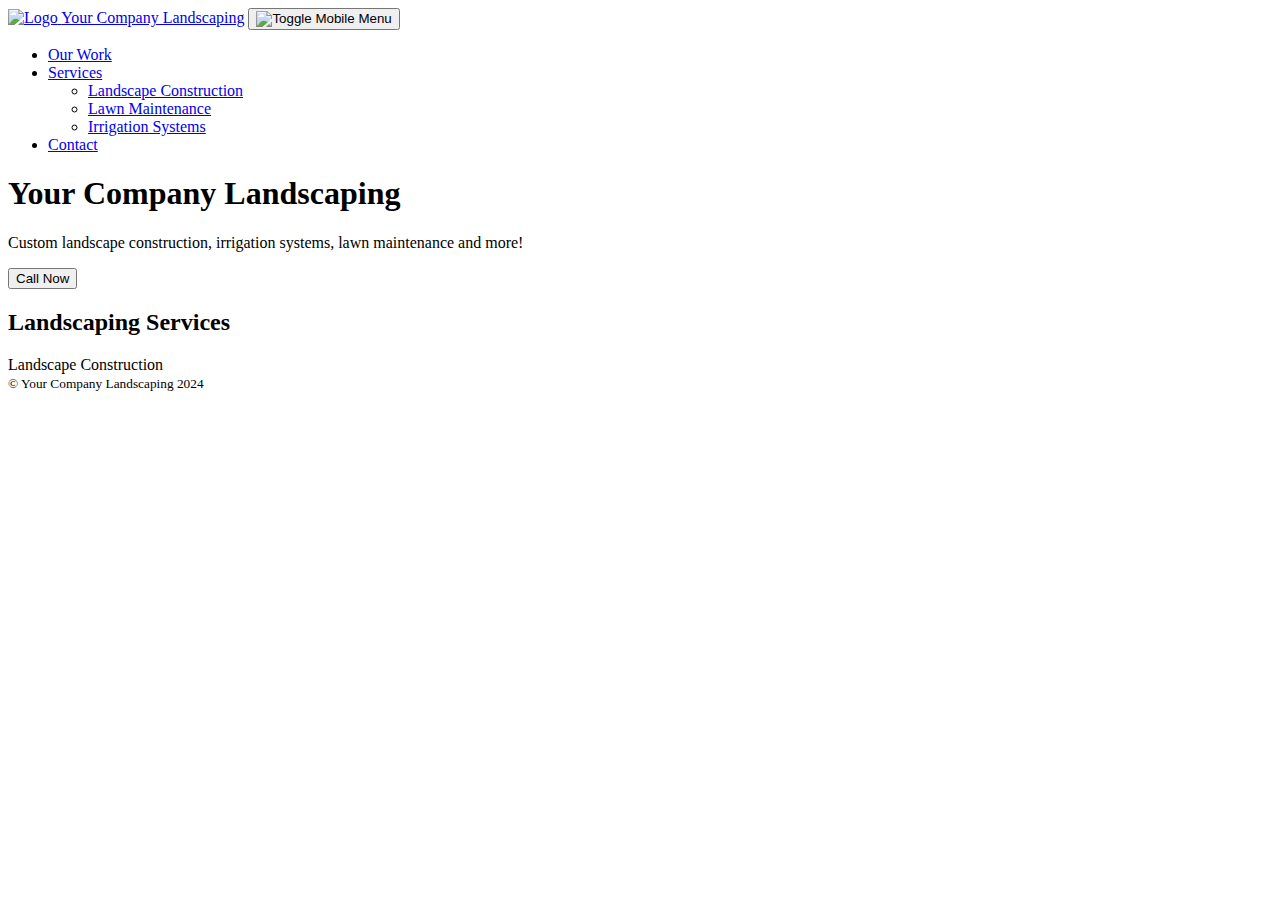
==== public/index.html @ b5fb1c20 "Initial commit" ====
<!DOCTYPE html>
<html lang="en">
  <head>
    <meta charset="UTF-8" />
    <meta name="viewport" content="width=device-width, initial-scale=1.0" />
    <link rel="apple-touch-icon" sizes="180x180" href="/apple-touch-icon.png" />
    <link rel="icon" type="image/png" sizes="32x32" href="/favicon-32x32.png" />
    <link rel="icon" type="image/png" sizes="16x16" href="/favicon-16x16.png" />
    <link rel="manifest" href="/site.webmanifest" />
    <link
      href="/assets/lib/bootstrap-5.0.2-dist/css/bootstrap.min.css"
      rel="stylesheet"
    />
    <link href="/style.css" rel="stylesheet" />
    <title>Your Company Landscaping | Example Website</title>
  </head>
  <body class="d-flex flex-column vw-100">
    <header>
      <nav class="navbar navbar-expand-lg bg-background">
        <div class="container-fluid">
          <a class="navbar-brand d-flex align-items-center gap-2" href="#">
            <img src="/assets/logo.svg" height="60" width="50" alt="Logo" />
            <span class="navbar-brand-text">Your Company Landscaping</span></a
          >
          <button
            class="navbar-toggler"
            type="button"
            data-bs-toggle="collapse"
            data-bs-target="#navbarSupportedContent"
            aria-controls="navbarSupportedContent"
            aria-expanded="false"
            aria-label="Toggle navigation"
          >
            <img
              src="/assets/icons/hamburger-icon.svg"
              height="50"
              width="50"
              alt="Toggle Mobile Menu"
            />
          </button>
          <div
            class="collapse navbar-collapse justify-content-end"
            id="navbarSupportedContent"
          >
            <ul class="navbar-nav mt-5 mt-lg-0 mb-2 mb-lg-0 gap-2">
              <li class="nav-item">
                <a class="nav-link d-flex align-items-center" href="#">
                  Our Work</a
                >
              </li>
              <li class="nav-item dropdown">
                <a
                  class="nav-link dropdown-toggle"
                  href="#"
                  role="button"
                  data-bs-toggle="dropdown"
                  aria-expanded="false"
                >
                  Services
                </a>
                <ul class="dropdown-menu rounded p-0">
                  <li>
                    <a class="dropdown-item" href="#">Landscape Construction</a>
                  </li>
                  <li>
                    <a class="dropdown-item" href="#">Lawn Maintenance</a>
                  </li>
                  <li>
                    <a class="dropdown-item" href="#">Irrigation Systems</a>
                  </li>
                </ul>
              </li>
              <li class="nav-item">
                <a
                  class="nav-link d-flex align-items-center gap-2 bg-secondary contact-link"
                  href="#"
                >
                  Contact</a
                >
              </li>
            </ul>
          </div>
        </div>
      </nav>
    </header>
    <main class="flex-grow-1">
      <section id="hero">
        <div
          class="hero-image d-flex align-items-center justify-content-center"
        >
          <div
            class="hero-image-text d-flex flex-column align-items-center justify-content-center gap-4 gap-lg-5 px-2"
          >
            <h1 class="text-center fw-bold">Your Company Landscaping</h1>
            <p class="fs-3 fw-semibold text-center">
              Custom landscape construction, irrigation systems, lawn
              maintenance and more!
            </p>
            <button class="btn btn-app-primary fs-3 px-4 fw-medium">
              Call Now
            </button>
          </div>
        </div>
      </section>
      <section id="services" class="py-5 px-3">
        <h2 class="w-100 text-center mt-3">Landscaping Services</h2>
        <div class="d-flex flex-wrap gap-5 justify-content-center py-5">
          <div
            id="landscape-construction"
            class="m-lg-2 d-flex align-items-end p-5 fs-3 fw-bold text-background"
          >
            <span>Landscape Construction</span>
          </div>
          <div id="lawn-maintenance" class="m-lg-2"></div>
          <div id="irrigation-systems" class="m-lg-2"></div>
        </div>
      </section>
    </main>
    <footer class="bg-secondary d-flex flex-column text-background">
      <div class="footer-top"></div>
      <div class="footer-bottom bg-text d-flex justify-content-center py-2">
        <small> © Your Company Landscaping 2024 </small>
      </div>
    </footer>
    <script src="/assets/lib/bootstrap-5.0.2-dist/js/bootstrap.bundle.min.js"></script>
  </body>
</html>
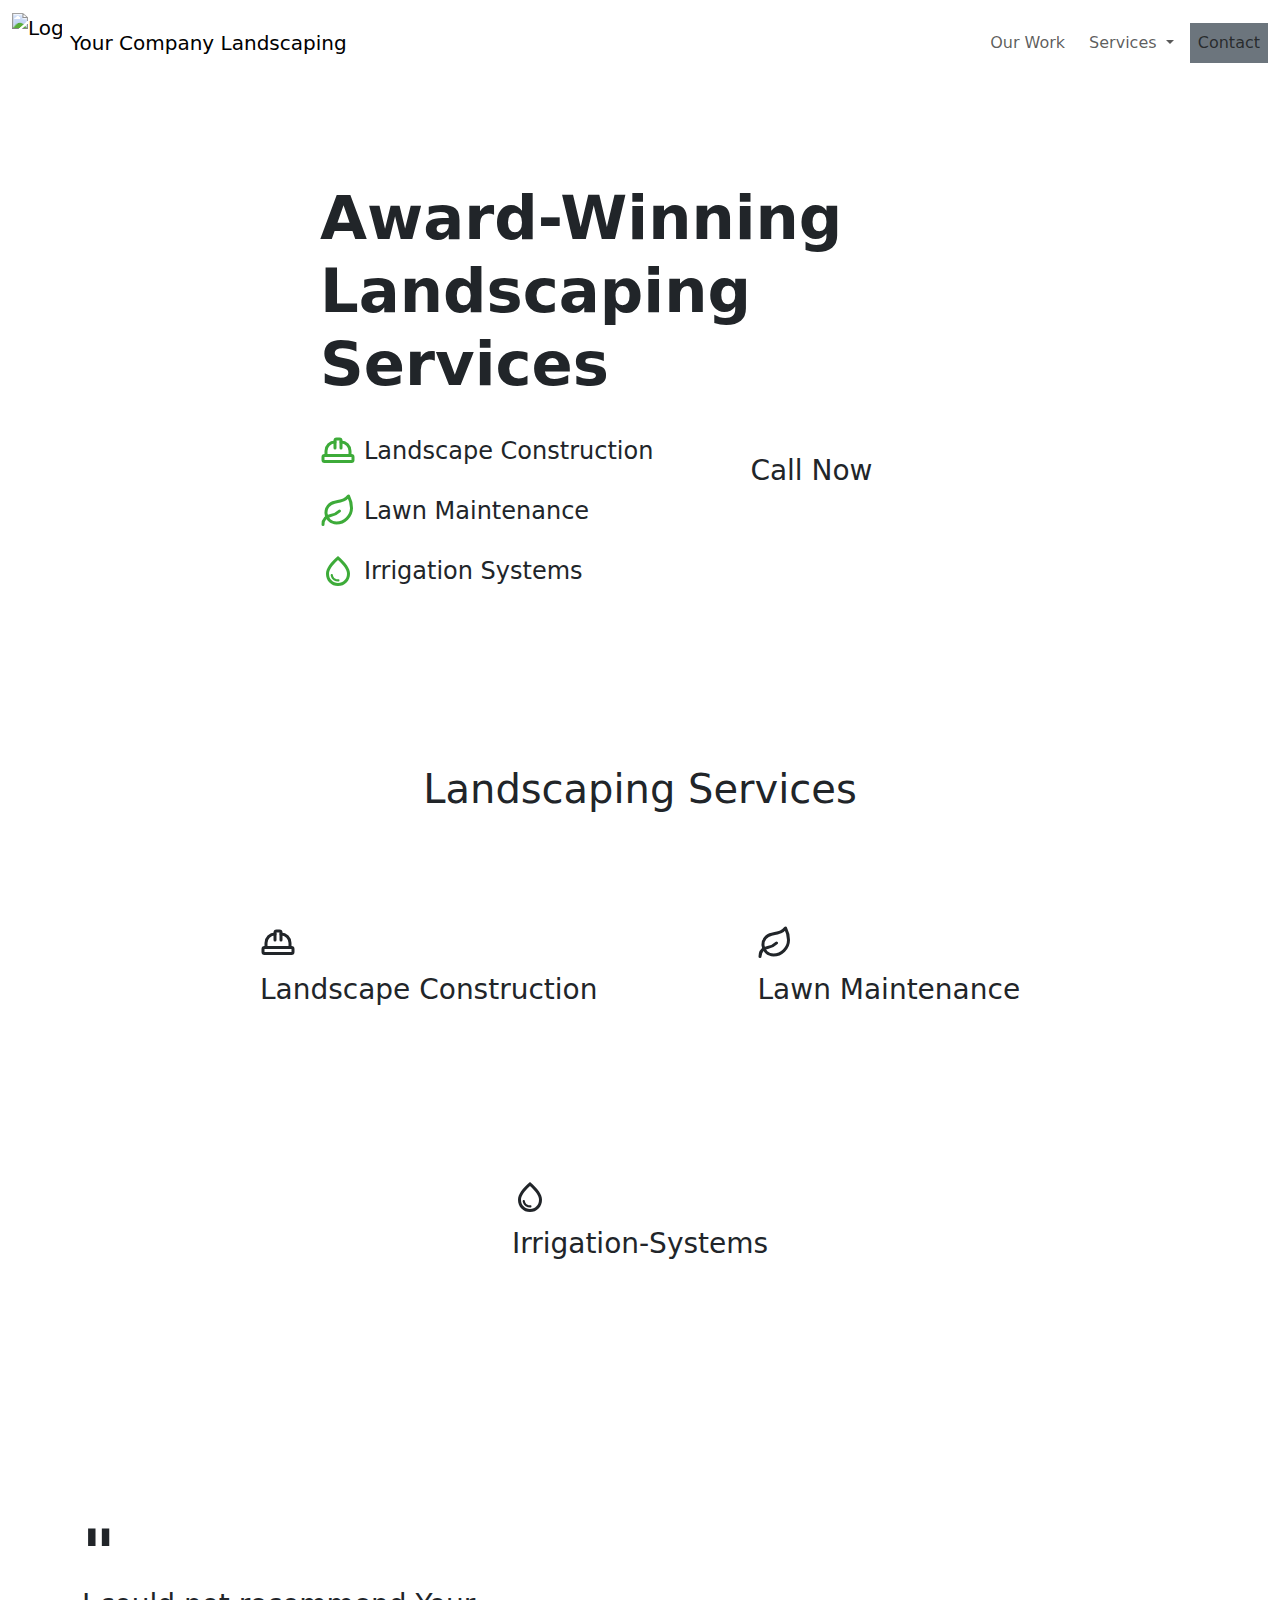
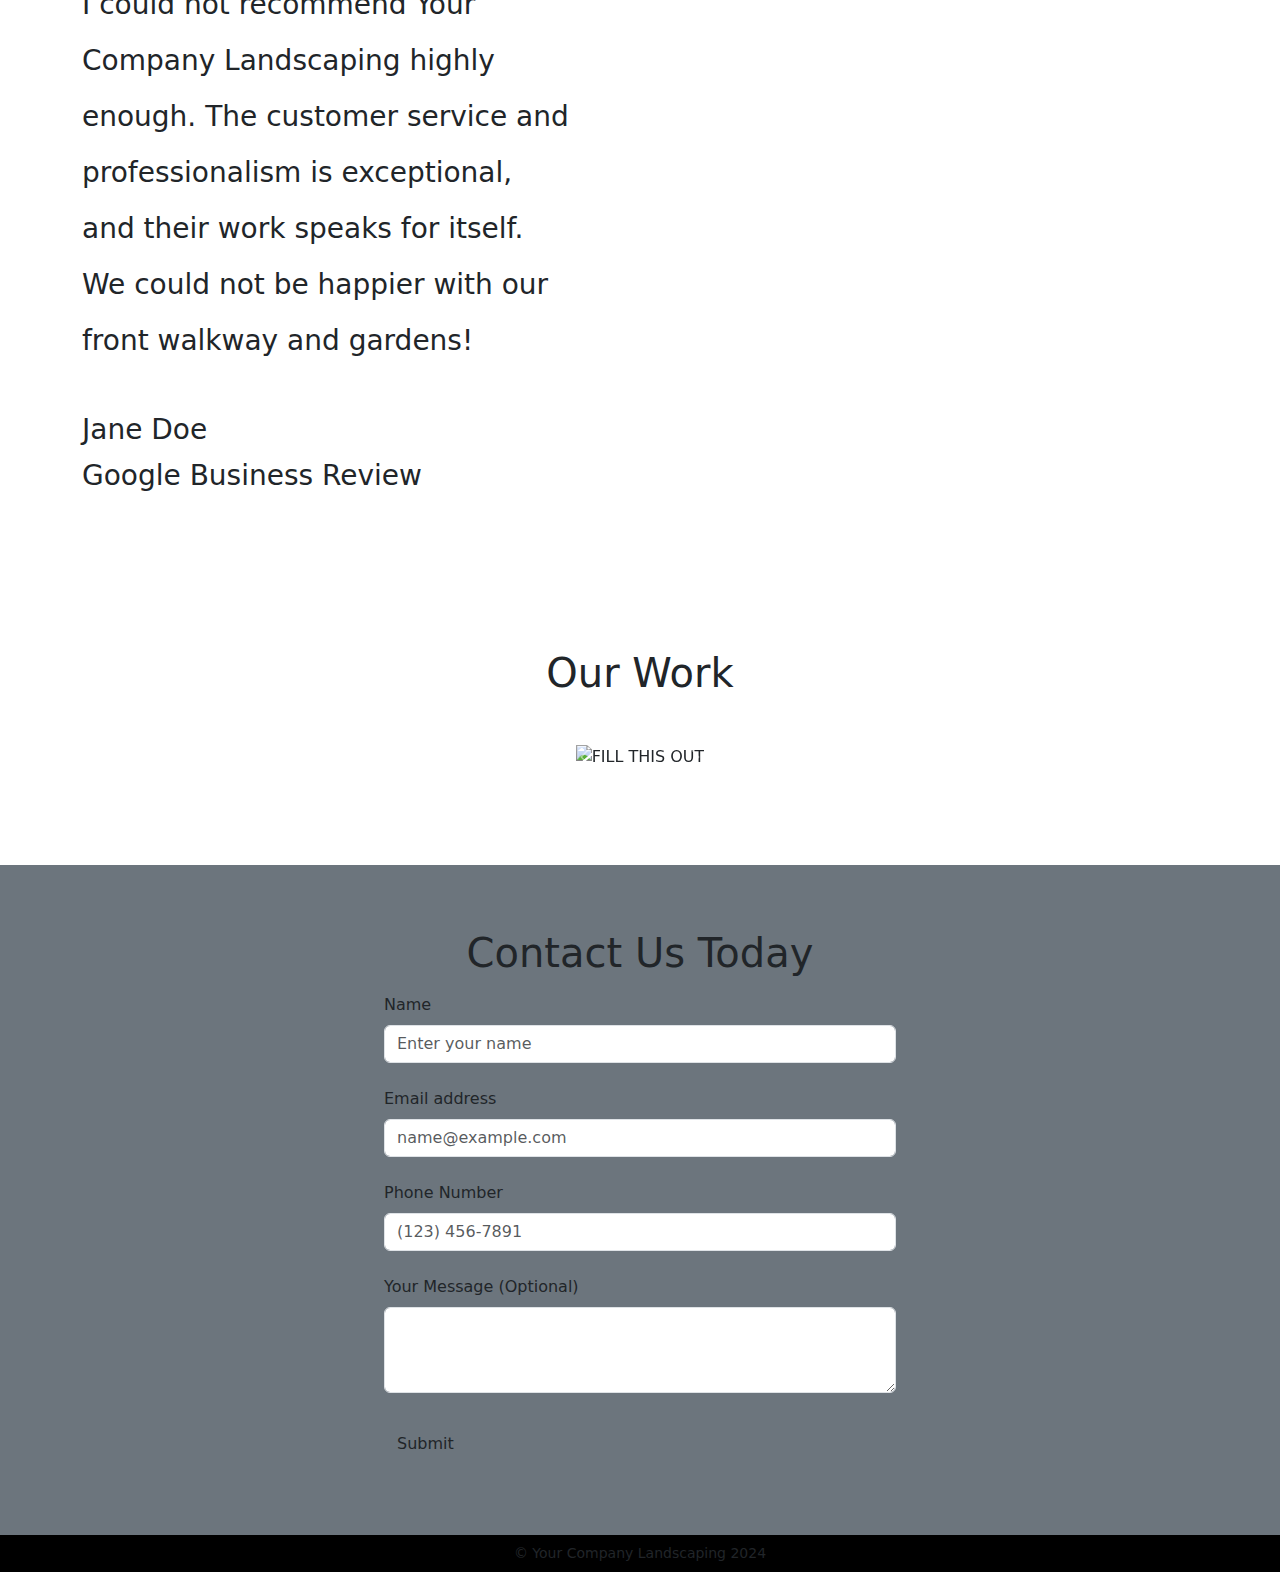
==== commit d9fa3697: "Add new sections" ====
--- a/public/index.html
+++ b/public/index.html
@@ -8,8 +8,10 @@
     <link rel="icon" type="image/png" sizes="16x16" href="/favicon-16x16.png" />
     <link rel="manifest" href="/site.webmanifest" />
     <link
-      href="/assets/lib/bootstrap-5.0.2-dist/css/bootstrap.min.css"
+      href="https://cdn.jsdelivr.net/npm/bootstrap@5.3.3/dist/css/bootstrap.min.css"
       rel="stylesheet"
+      integrity="sha384-QWTKZyjpPEjISv5WaRU9OFeRpok6YctnYmDr5pNlyT2bRjXh0JMhjY6hW+ALEwIH"
+      crossorigin="anonymous"
     />
     <link href="/style.css" rel="stylesheet" />
     <title>Your Company Landscaping | Example Website</title>
@@ -86,42 +88,408 @@
     <main class="flex-grow-1">
       <section id="hero">
         <div
-          class="hero-image d-flex align-items-center justify-content-center"
+          class="hero-image w-100 p-5 d-flex justify-content-center align-items-center"
         >
           <div
-            class="hero-image-text d-flex flex-column align-items-center justify-content-center gap-4 gap-lg-5 px-2"
+            class="rounded-3 p-5 d-flex flex-column gap-4"
+            style="
+              width: fit-content;
+              height: fit-content;
+              background-color: rgba(255, 255, 255, 0.9);
+            "
           >
-            <h1 class="text-center fw-bold">Your Company Landscaping</h1>
-            <p class="fs-3 fw-semibold text-center">
-              Custom landscape construction, irrigation systems, lawn
-              maintenance and more!
-            </p>
-            <button class="btn btn-app-primary fs-3 px-4 fw-medium">
-              Call Now
-            </button>
+            <h1
+              class="fw-bold"
+              style="font-size: calc(3rem + 1vw); max-width: 40rem"
+            >
+              Award-Winning Landscaping Services
+            </h1>
+            <div class="d-flex gap-5 flex-wrap">
+              <div class="d-flex flex-column gap-2">
+                <div class="d-flex gap-2">
+                  <svg
+                    xmlns="http://www.w3.org/2000/svg"
+                    width="36"
+                    height="36"
+                    viewBox="0 0 24 24"
+                    fill="none"
+                    stroke="#3dab39"
+                    stroke-width="2"
+                    stroke-linecap="round"
+                    stroke-linejoin="round"
+                    class="lucide lucide-hard-hat"
+                  >
+                    <path
+                      d="M2 18a1 1 0 0 0 1 1h18a1 1 0 0 0 1-1v-2a1 1 0 0 0-1-1H3a1 1 0 0 0-1 1v2z"
+                    />
+                    <path d="M10 10V5a1 1 0 0 1 1-1h2a1 1 0 0 1 1 1v5" />
+                    <path d="M4 15v-3a6 6 0 0 1 6-6" />
+                    <path d="M14 6a6 6 0 0 1 6 6v3" />
+                  </svg>
+                  <p class="fs-4">Landscape Construction</p>
+                </div>
+                <div class="d-flex gap-2">
+                  <svg
+                    xmlns="http://www.w3.org/2000/svg"
+                    width="36"
+                    height="36"
+                    viewBox="0 0 24 24"
+                    fill="none"
+                    stroke="#3dab39"
+                    stroke-width="2"
+                    stroke-linecap="round"
+                    stroke-linejoin="round"
+                    class="lucide lucide-leaf"
+                  >
+                    <path
+                      d="M11 20A7 7 0 0 1 9.8 6.1C15.5 5 17 4.48 19 2c1 2 2 4.18 2 8 0 5.5-4.78 10-10 10Z"
+                    />
+                    <path
+                      d="M2 21c0-3 1.85-5.36 5.08-6C9.5 14.52 12 13 13 12"
+                    />
+                  </svg>
+                  <p class="fs-4">Lawn Maintenance</p>
+                </div>
+                <div class="d-flex gap-2">
+                  <svg
+                    width="36"
+                    height="36"
+                    viewBox="0 0 32 32"
+                    fill="#3dab39"
+                    xmlns="http://www.w3.org/2000/svg"
+                  >
+                    <path
+                      d="M16.3667 25.3333C16.6334 25.3111 16.8612 25.2055 17.05 25.0166C17.2389 24.8277 17.3334 24.6 17.3334 24.3333C17.3334 24.0222 17.2334 23.7722 17.0334 23.5833C16.8334 23.3944 16.5778 23.3111 16.2667 23.3333C15.3556 23.4 14.3889 23.15 13.3667 22.5833C12.3445 22.0166 11.7 20.9888 11.4334 19.5C11.3889 19.2555 11.2723 19.0555 11.0834 18.9C10.8945 18.7444 10.6778 18.6666 10.4334 18.6666C10.1223 18.6666 9.86671 18.7833 9.66671 19.0166C9.46671 19.25 9.40004 19.5222 9.46671 19.8333C9.84449 21.8555 10.7334 23.3 12.1334 24.1666C13.5334 25.0333 14.9445 25.4222 16.3667 25.3333ZM16 29.3333C12.9556 29.3333 10.4167 28.2888 8.38337 26.2C6.35004 24.1111 5.33337 21.5111 5.33337 18.4C5.33337 16.1777 6.21671 13.7611 7.98337 11.15C9.75004 8.53885 12.4223 5.71107 16 2.66663C19.5778 5.71107 22.25 8.53885 24.0167 11.15C25.7834 13.7611 26.6667 16.1777 26.6667 18.4C26.6667 21.5111 25.65 24.1111 23.6167 26.2C21.5834 28.2888 19.0445 29.3333 16 29.3333ZM16 26.6666C18.3112 26.6666 20.2223 25.8833 21.7334 24.3166C23.2445 22.75 24 20.7777 24 18.4C24 16.7777 23.3278 14.9444 21.9834 12.9C20.6389 10.8555 18.6445 8.62218 16 6.19996C13.3556 8.62218 11.3612 10.8555 10.0167 12.9C8.67226 14.9444 8.00004 16.7777 8.00004 18.4C8.00004 20.7777 8.7556 22.75 10.2667 24.3166C11.7778 25.8833 13.6889 26.6666 16 26.6666Z"
+                    />
+                  </svg>
+                  <p class="fs-4">Irrigation Systems</p>
+                </div>
+              </div>
+              <div>
+                <button class="btn btn-app-primary fs-3 px-5 py-3">
+                  Call Now
+                </button>
+              </div>
+            </div>
           </div>
         </div>
       </section>
       <section id="services" class="py-5 px-3">
-        <h2 class="w-100 text-center mt-3">Landscaping Services</h2>
+        <h2 class="w-100 text-center mt-3 fs-1">Landscaping Services</h2>
         <div class="d-flex flex-wrap gap-5 justify-content-center py-5">
-          <div
-            id="landscape-construction"
-            class="m-lg-2 d-flex align-items-end p-5 fs-3 fw-bold text-background"
+          <div id="landscape-construction-container" class="m-lg-2">
+            <div
+              id="landscape-construction"
+              class="d-flex align-items-end p-5 fs-3 fw-medium text-background"
+            >
+              <div class="d-flex flex-column gap-2 mb-2">
+                <svg
+                  xmlns="http://www.w3.org/2000/svg"
+                  width="36"
+                  height="36"
+                  viewBox="0 0 24 24"
+                  fill="none"
+                  stroke="currentColor"
+                  stroke-width="2"
+                  stroke-linecap="round"
+                  stroke-linejoin="round"
+                  class="lucide lucide-hard-hat"
+                >
+                  <path
+                    d="M2 18a1 1 0 0 0 1 1h18a1 1 0 0 0 1-1v-2a1 1 0 0 0-1-1H3a1 1 0 0 0-1 1v2z"
+                  />
+                  <path d="M10 10V5a1 1 0 0 1 1-1h2a1 1 0 0 1 1 1v5" />
+                  <path d="M4 15v-3a6 6 0 0 1 6-6" />
+                  <path d="M14 6a6 6 0 0 1 6 6v3" />
+                </svg>
+                <span>Landscape Construction</span>
+              </div>
+            </div>
+          </div>
+
+          <div id="lawn-maintenance-container" class="m-lg-2">
+            <div
+              id="lawn-maintenance"
+              class="d-flex align-items-end p-5 fs-3 fw-medium text-background"
+            >
+              <div class="d-flex flex-column gap-2 mb-2">
+                <svg
+                  xmlns="http://www.w3.org/2000/svg"
+                  width="36"
+                  height="36"
+                  viewBox="0 0 24 24"
+                  fill="none"
+                  stroke="currentColor"
+                  stroke-width="2"
+                  stroke-linecap="round"
+                  stroke-linejoin="round"
+                  class="lucide lucide-leaf"
+                >
+                  <path
+                    d="M11 20A7 7 0 0 1 9.8 6.1C15.5 5 17 4.48 19 2c1 2 2 4.18 2 8 0 5.5-4.78 10-10 10Z"
+                  />
+                  <path d="M2 21c0-3 1.85-5.36 5.08-6C9.5 14.52 12 13 13 12" />
+                </svg>
+                <span>Lawn Maintenance</span>
+              </div>
+            </div>
+          </div>
+          <div id="irrigation-systems-container" class="m-lg-2">
+            <div
+              id="irrigation-systems"
+              class="d-flex align-items-end p-5 fs-3 fw-medium text-background"
+            >
+              <div class="d-flex flex-column gap-2 mb-2">
+                <svg
+                  width="36"
+                  height="36"
+                  viewBox="0 0 32 32"
+                  fill="currentColor"
+                  xmlns="http://www.w3.org/2000/svg"
+                >
+                  <path
+                    d="M16.3667 25.3333C16.6334 25.3111 16.8612 25.2055 17.05 25.0166C17.2389 24.8277 17.3334 24.6 17.3334 24.3333C17.3334 24.0222 17.2334 23.7722 17.0334 23.5833C16.8334 23.3944 16.5778 23.3111 16.2667 23.3333C15.3556 23.4 14.3889 23.15 13.3667 22.5833C12.3445 22.0166 11.7 20.9888 11.4334 19.5C11.3889 19.2555 11.2723 19.0555 11.0834 18.9C10.8945 18.7444 10.6778 18.6666 10.4334 18.6666C10.1223 18.6666 9.86671 18.7833 9.66671 19.0166C9.46671 19.25 9.40004 19.5222 9.46671 19.8333C9.84449 21.8555 10.7334 23.3 12.1334 24.1666C13.5334 25.0333 14.9445 25.4222 16.3667 25.3333ZM16 29.3333C12.9556 29.3333 10.4167 28.2888 8.38337 26.2C6.35004 24.1111 5.33337 21.5111 5.33337 18.4C5.33337 16.1777 6.21671 13.7611 7.98337 11.15C9.75004 8.53885 12.4223 5.71107 16 2.66663C19.5778 5.71107 22.25 8.53885 24.0167 11.15C25.7834 13.7611 26.6667 16.1777 26.6667 18.4C26.6667 21.5111 25.65 24.1111 23.6167 26.2C21.5834 28.2888 19.0445 29.3333 16 29.3333ZM16 26.6666C18.3112 26.6666 20.2223 25.8833 21.7334 24.3166C23.2445 22.75 24 20.7777 24 18.4C24 16.7777 23.3278 14.9444 21.9834 12.9C20.6389 10.8555 18.6445 8.62218 16 6.19996C13.3556 8.62218 11.3612 10.8555 10.0167 12.9C8.67226 14.9444 8.00004 16.7777 8.00004 18.4C8.00004 20.7777 8.7556 22.75 10.2667 24.3166C11.7778 25.8833 13.6889 26.6666 16 26.6666Z"
+                  />
+                </svg>
+                <span>Irrigation-Systems</span>
+              </div>
+            </div>
+          </div>
+        </div>
+      </section>
+      <section
+        id="testimonial"
+        class="bg-section d-flex flex-wrap align-items-center justify-content-center gap-5 py-5"
+      >
+        <div class="container mt-4">
+          <div class="row">
+            <div class="col-lg-6 mb-3">
+              <div
+                class="d-flex flex-column justify-content-center fs-3 mb-4 mt-5"
+                style="max-width: min(40rem, 90%)"
+              >
+                <p class="fw-bold" style="font-size: 4rem; line-height: 1rem">
+                  "
+                </p>
+                <p class="fw-medium mt-0" style="line-height: 3.5rem">
+                  I could not recommend Your Company Landscaping highly enough.
+                  The customer service and professionalism is exceptional, and
+                  their work speaks for itself. We could not be happier with our
+                  front walkway and gardens!
+                </p>
+                <div class="d-flex flex-column gap-1 mt-4">
+                  <span>Jane Doe</span>
+                  <span>Google Business Review</span>
+                </div>
+              </div>
+            </div>
+            <div class="col-lg-6">
+              <div id="testimonial-img"></div>
+            </div>
+          </div>
+        </div>
+      </section>
+      <section
+        id="work"
+        class="py-5 mb-5 d-flex flex-column align-items-center"
+      >
+        <h2 class="w-100 text-center mt-3 mb-5 fs-1">Our Work</h2>
+        <div style="max-width: min(90%, 1200px)">
+          <div id="carousel" class="carousel slide carousel-fade w-100">
+            <div class="carousel-indicators" style="scale: 120%">
+              <button
+                type="button"
+                data-bs-target="#carousel"
+                data-bs-slide-to="0"
+                class="active"
+                aria-current="true"
+                aria-label="Slide 1"
+              ></button>
+              <button
+                type="button"
+                data-bs-target="#carousel"
+                data-bs-slide-to="1"
+                aria-label="Slide 2"
+              ></button>
+              <button
+                type="button"
+                data-bs-target="#carousel"
+                data-bs-slide-to="2"
+                aria-label="Slide 3"
+              ></button>
+              <button
+                type="button"
+                data-bs-target="#carousel"
+                data-bs-slide-to="3"
+                aria-label="Slide 4"
+              ></button>
+              <button
+                type="button"
+                data-bs-target="#carousel"
+                data-bs-slide-to="4"
+                aria-label="Slide 5"
+              ></button>
+            </div>
+            <div class="carousel-inner">
+              <div class="carousel-item active">
+                <img
+                  src="/assets/images/carousel-1.webp"
+                  class="d-block w-100"
+                  alt="FILL THIS OUT"
+                />
+                <div class="carousel-caption d-none d-md-block">
+                  <h5 class="fs-1 pb-5 text-background">
+                    Sod Installation, Andover, CT
+                  </h5>
+                </div>
+              </div>
+              <div class="carousel-item">
+                <img
+                  src="/assets/images/carousel-2.webp"
+                  class="d-block w-100"
+                  alt="FILL THIS OUT"
+                />
+                <div class="carousel-caption d-none d-md-block">
+                  <h5 class="fs-1 pb-5 text-background">
+                    Stone Walkway and Garden, East Hartford, CT
+                  </h5>
+                </div>
+              </div>
+              <div class="carousel-item">
+                <img
+                  src="/assets/images/carousel-3.webp"
+                  class="d-block w-100"
+                  alt="FILL THIS OUT"
+                />
+                <div class="carousel-caption d-none d-md-block">
+                  <h5 class="fs-1 pb-5 text-background">
+                    Decorative Pond, Coventry, CT
+                  </h5>
+                </div>
+              </div>
+              <div class="carousel-item">
+                <img
+                  src="/assets/images/carousel-4.webp"
+                  class="d-block w-100"
+                  alt="FILL THIS OUT"
+                />
+                <div class="carousel-caption d-none d-md-block">
+                  <h5 class="fs-1 pb-5 text-background">
+                    Flower Garden with Stepstones, Bristol, CT
+                  </h5>
+                </div>
+              </div>
+
+              <div class="carousel-item">
+                <img
+                  src="/assets/images/carousel-5.webp"
+                  class="d-block w-100"
+                  alt="FILL THIS OUT"
+                />
+
+                <div class="carousel-caption d-none d-md-block">
+                  <h5 class="fs-1 pb-5 text-background">
+                    Flower Garden with Decorative Brick, West Hartford, CT
+                  </h5>
+                </div>
+              </div>
+            </div>
+            <button
+              class="carousel-control-prev"
+              type="button"
+              data-bs-target="#carousel"
+              data-bs-slide="prev"
+            >
+              <span
+                class="carousel-control-prev-icon"
+                aria-hidden="true"
+                style="scale: 120%"
+              ></span>
+              <span class="visually-hidden">Previous</span>
+            </button>
+            <button
+              class="carousel-control-next"
+              type="button"
+              data-bs-target="#carousel"
+              data-bs-slide="next"
+            >
+              <span
+                class="carousel-control-next-icon"
+                aria-hidden="true"
+                style="scale: 120%"
+              ></span>
+              <span class="visually-hidden">Next</span>
+            </button>
+          </div>
+        </div>
+      </section>
+      <section
+        id="contact"
+        class="d-flex justify-content-center py-5 bg-secondary"
+      >
+        <form
+          class="d-flex flex-column gap-2 w-100 mb-4"
+          style="max-width: min(90%, 32rem)"
+        >
+          <h2 class="w-100 text-center mt-3 fs-1 text-section">
+            Contact Us Today
+          </h2>
+          <div class="mb-3">
+            <label for="name" class="form-label text-section">Name</label>
+            <input
+              type="text"
+              class="form-control"
+              id="name"
+              placeholder="Enter your name"
+            />
+          </div>
+          <div class="mb-3">
+            <label for="email" class="form-label text-section"
+              >Email address</label
+            >
+            <input
+              type="email"
+              class="form-control"
+              id="email"
+              placeholder="name@example.com"
+            />
+          </div>
+          <div class="mb-3">
+            <label for="phone" class="form-label text-section"
+              >Phone Number</label
+            >
+            <input
+              type="tel"
+              class="form-control"
+              id="phone"
+              placeholder="(123) 456-7891"
+            />
+          </div>
+          <div class="mb-3">
+            <label for="message" class="form-label text-section"
+              >Your Message (Optional)</label
+            >
+            <textarea class="form-control" id="message" rows="3"></textarea>
+          </div>
+          <button
+            style="max-width: fit-content"
+            class="btn btn-app-primary mt-2"
           >
-            <span>Landscape Construction</span>
-          </div>
-          <div id="lawn-maintenance" class="m-lg-2"></div>
-          <div id="irrigation-systems" class="m-lg-2"></div>
-        </div>
+            Submit
+          </button>
+        </form>
       </section>
     </main>
     <footer class="bg-secondary d-flex flex-column text-background">
       <div class="footer-top"></div>
-      <div class="footer-bottom bg-text d-flex justify-content-center py-2">
+      <div class="footer-bottom bg-black d-flex justify-content-center py-2">
         <small> © Your Company Landscaping 2024 </small>
       </div>
     </footer>
-    <script src="/assets/lib/bootstrap-5.0.2-dist/js/bootstrap.bundle.min.js"></script>
+    <script
+      src="https://cdn.jsdelivr.net/npm/bootstrap@5.3.3/dist/js/bootstrap.bundle.min.js"
+      integrity="sha384-YvpcrYf0tY3lHB60NNkmXc5s9fDVZLESaAA55NDzOxhy9GkcIdslK1eN7N6jIeHz"
+      crossorigin="anonymous"
+    ></script>
   </body>
 </html>
